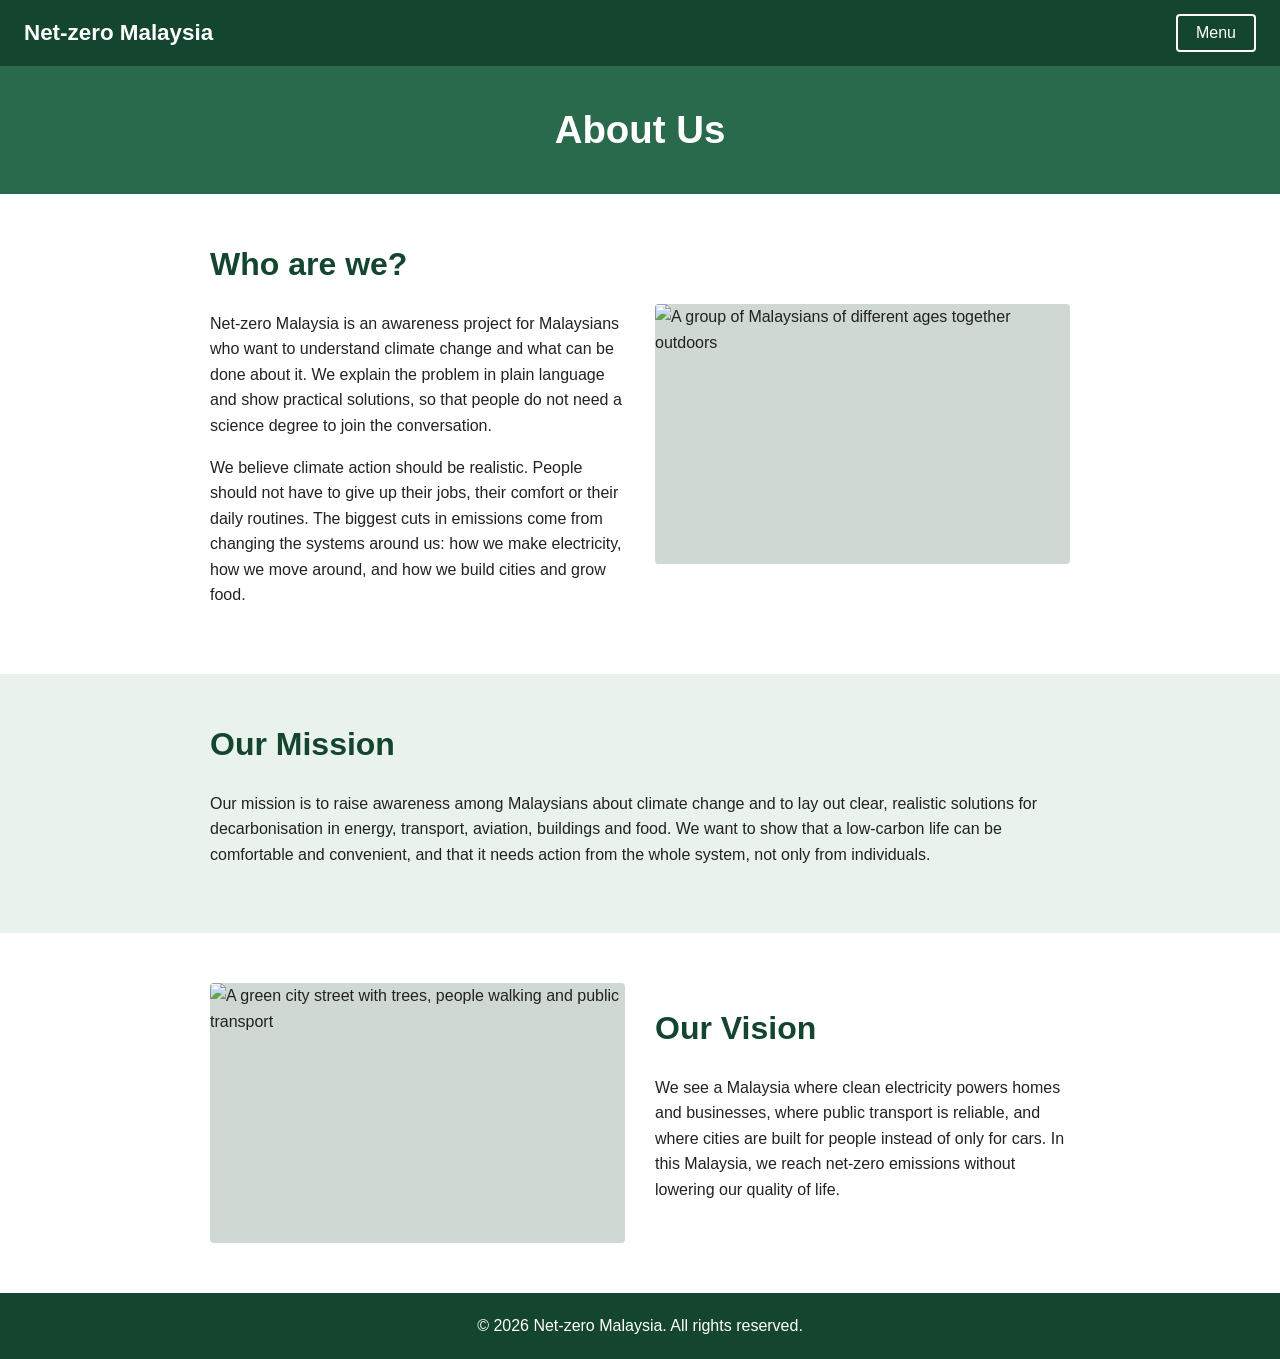
==== aboutus.html @ 5aaabb72 "Add files via upload" ====
<!DOCTYPE html>
<html lang="en">
<head>
  <meta charset="UTF-8">
  <meta name="viewport" content="width=device-width, initial-scale=1.0">
  <title>About Us | Net-zero Malaysia</title>
  <link rel="stylesheet" href="style.css">
</head>
<body>

  <header>
    <a href="index.html" class="logo">Net-zero Malaysia</a>
    <nav>
      <button id="menu-button" aria-expanded="false" aria-controls="menu-list">Menu</button>
      <ul id="menu-list">
        <li><a href="index.html">Home</a></li>
        <li><a href="aboutus.html" class="current">About Us</a></li>
        <li><a href="solutions.html">Solutions</a></li>
        <li><a href="contactus.html">Contact Us</a></li>
      </ul>
    </nav>
  </header>

  <main>

    <section class="page-title">
      <h1>About Us</h1>
    </section>

    <!-- Who are we? -->
    <section class="section">
      <div class="container two-columns">
        <div>
          <h2>Who are we?</h2>
          <p>Net-zero Malaysia is an awareness project for Malaysians who want to understand climate change and what can be done about it. We explain the problem in plain language and show practical solutions, so that people do not need a science degree to join the conversation.</p>
          <p>We believe climate action should be realistic. People should not have to give up their jobs, their comfort or their daily routines. The biggest cuts in emissions come from changing the systems around us: how we make electricity, how we move around, and how we build cities and grow food.</p>
        </div>
        <img src="images/about-community.jpg" alt="A group of Malaysians of different ages together outdoors">
      </div>
    </section>

    <!-- Our Mission -->
    <section class="section alt">
      <div class="container">
        <h2>Our Mission</h2>
        <p>Our mission is to raise awareness among Malaysians about climate change and to lay out clear, realistic solutions for decarbonisation in energy, transport, aviation, buildings and food. We want to show that a low-carbon life can be comfortable and convenient, and that it needs action from the whole system, not only from individuals.</p>
      </div>
    </section>

    <!-- Our Vision -->
    <section class="section">
      <div class="container two-columns reverse">
        <div>
          <h2>Our Vision</h2>
          <p>We see a Malaysia where clean electricity powers homes and businesses, where public transport is reliable, and where cities are built for people instead of only for cars. In this Malaysia, we reach net-zero emissions without lowering our quality of life.</p>
        </div>
        <img src="images/about-green-city.jpg" alt="A green city street with trees, people walking and public transport">
      </div>
    </section>

  </main>

  <footer>
    <p>&copy; 2026 Net-zero Malaysia. All rights reserved.</p>
  </footer>

  <script src="script.js"></script>
</body>
</html>
---- style.css ----
/* ---------- General ---------- */
* {
  box-sizing: border-box;
}

html {
  /* stops the sticky header from covering a section when you click a jump link */
  scroll-padding-top: 80px;
}

body {
  margin: 0;
  font-family: Arial, Helvetica, sans-serif;
  line-height: 1.6;
  color: #222222;
  background-color: #ffffff;
  /* keeps the footer at the bottom of the screen on short pages */
  display: flex;
  flex-direction: column;
  min-height: 100vh;
}

main {
  flex: 1;
}

h1, h2, h3 {
  line-height: 1.25;
}

h2 {
  color: #14452f;
  font-size: 2rem;
  margin-top: 0;
}

a {
  color: #14452f;
}

img {
  max-width: 100%;
  display: block;
}

/* ---------- Header and menu ---------- */
header {
  background-color: #14452f;
  padding: 14px 24px;
  display: flex;
  justify-content: space-between;
  align-items: center;
  position: sticky;
  top: 0;
  z-index: 10;
}

.logo {
  color: white;
  font-size: 1.4rem;
  font-weight: bold;
  text-decoration: none;
}

#menu-button {
  background-color: transparent;
  color: white;
  border: 2px solid white;
  border-radius: 4px;
  padding: 8px 18px;
  font-size: 1rem;
  cursor: pointer;
}

#menu-button:hover {
  background-color: white;
  color: #14452f;
}

/* The menu links are hidden until the Menu button is clicked (see script.js) */
#menu-list {
  display: none;
  position: absolute;
  top: 100%;
  right: 0;
  min-width: 200px;
  margin: 0;
  padding: 10px 0;
  list-style: none;
  background-color: white;
  box-shadow: 0 4px 8px rgba(0, 0, 0, 0.25);
}

#menu-list.show {
  display: block;
}

#menu-list a {
  display: block;
  padding: 12px 24px;
  color: #222222;
  text-decoration: none;
}

#menu-list a:hover {
  background-color: #eaf2ec;
}

#menu-list a.current {
  font-weight: bold;
  color: #14452f;
}

/* ---------- Hero (Home page banner) ---------- */
.hero {
  /* the green colour shows if the picture is missing */
  background-color: #1f4d3a;
  background-image: linear-gradient(rgba(0, 0, 0, 0.55), rgba(0, 0, 0, 0.55)), url("images/hero-kl-skyline.jpg");
  background-size: cover;
  background-position: center;
  color: white;
  text-align: center;
  padding: 120px 20px;
}

.hero h1 {
  font-size: 3rem;
  margin: 0 0 16px 0;
}

.hero p {
  font-size: 1.2rem;
  max-width: 650px;
  margin: 0 auto 28px auto;
}

/* ---------- Title bar on About Us, Solutions and Contact Us ---------- */
.page-title {
  background-color: #2a6a4c;
  color: white;
  text-align: center;
  padding: 40px 20px;
}

.page-title h1 {
  margin: 0;
  font-size: 2.4rem;
}

.page-title p {
  max-width: 650px;
  margin: 10px auto 0 auto;
}

/* ---------- Sections ---------- */
.container {
  max-width: 900px;
  margin: 0 auto;
  padding: 0 20px;
}

.section {
  padding: 50px 0;
}

.section.alt {
  background-color: #eaf2ec;
}

.center {
  text-align: center;
}

.center p {
  max-width: 650px;
  margin: 0 auto 24px auto;
}

/* Text on one side, picture on the other. Stacks on small screens. */
.two-columns {
  display: flex;
  flex-wrap: wrap;
  align-items: center;
  gap: 30px;
}

.two-columns > * {
  flex: 1 1 300px;
}

.two-columns.reverse {
  flex-direction: row-reverse;
}

/* All pictures inside sections get the same size and are cropped to fit */
.section img {
  width: 100%;
  height: 260px;
  object-fit: cover;
  border-radius: 4px;
  background-color: #cfd8d2;
  margin-bottom: 20px;
}

.two-columns img {
  margin-bottom: 0;
}

/* ---------- Buttons ---------- */
.button {
  display: inline-block;
  background-color: #f2b134;
  color: #1a1a1a;
  font-size: 1rem;
  font-weight: bold;
  text-decoration: none;
  padding: 12px 28px;
  border: none;
  border-radius: 4px;
  cursor: pointer;
}

.button:hover {
  background-color: #d99a1f;
}

/* ---------- Solutions page ---------- */
.jump {
  padding: 30px 0;
}

.jump p {
  margin: 0 0 8px 0;
  font-weight: bold;
}

.jump-links {
  display: flex;
  flex-wrap: wrap;
  gap: 8px 24px;
  margin: 0;
  padding: 0;
  list-style: none;
}

/* One solution = one block with a green line on the left */
.solution {
  border-left: 4px solid #2a6a4c;
  padding-left: 16px;
  margin: 24px 0;
}

.solution h3 {
  margin: 0 0 6px 0;
}

.solution p {
  margin: 0;
}

/* ---------- Contact form ---------- */
form {
  max-width: 600px;
  margin: 0 auto;
}

label {
  display: block;
  font-weight: bold;
  margin-bottom: 6px;
}

input,
textarea {
  width: 100%;
  padding: 10px;
  margin-bottom: 20px;
  border: 1px solid #888888;
  border-radius: 4px;
  font-family: inherit;
  font-size: 1rem;
}

/* ---------- Footer ---------- */
footer {
  background-color: #14452f;
  color: white;
  text-align: center;
  padding: 20px;
}

footer p {
  margin: 0;
}

/* ---------- Small screens ---------- */
@media (max-width: 600px) {
  .hero {
    padding: 70px 20px;
  }

  .hero h1 {
    font-size: 2.2rem;
  }
}
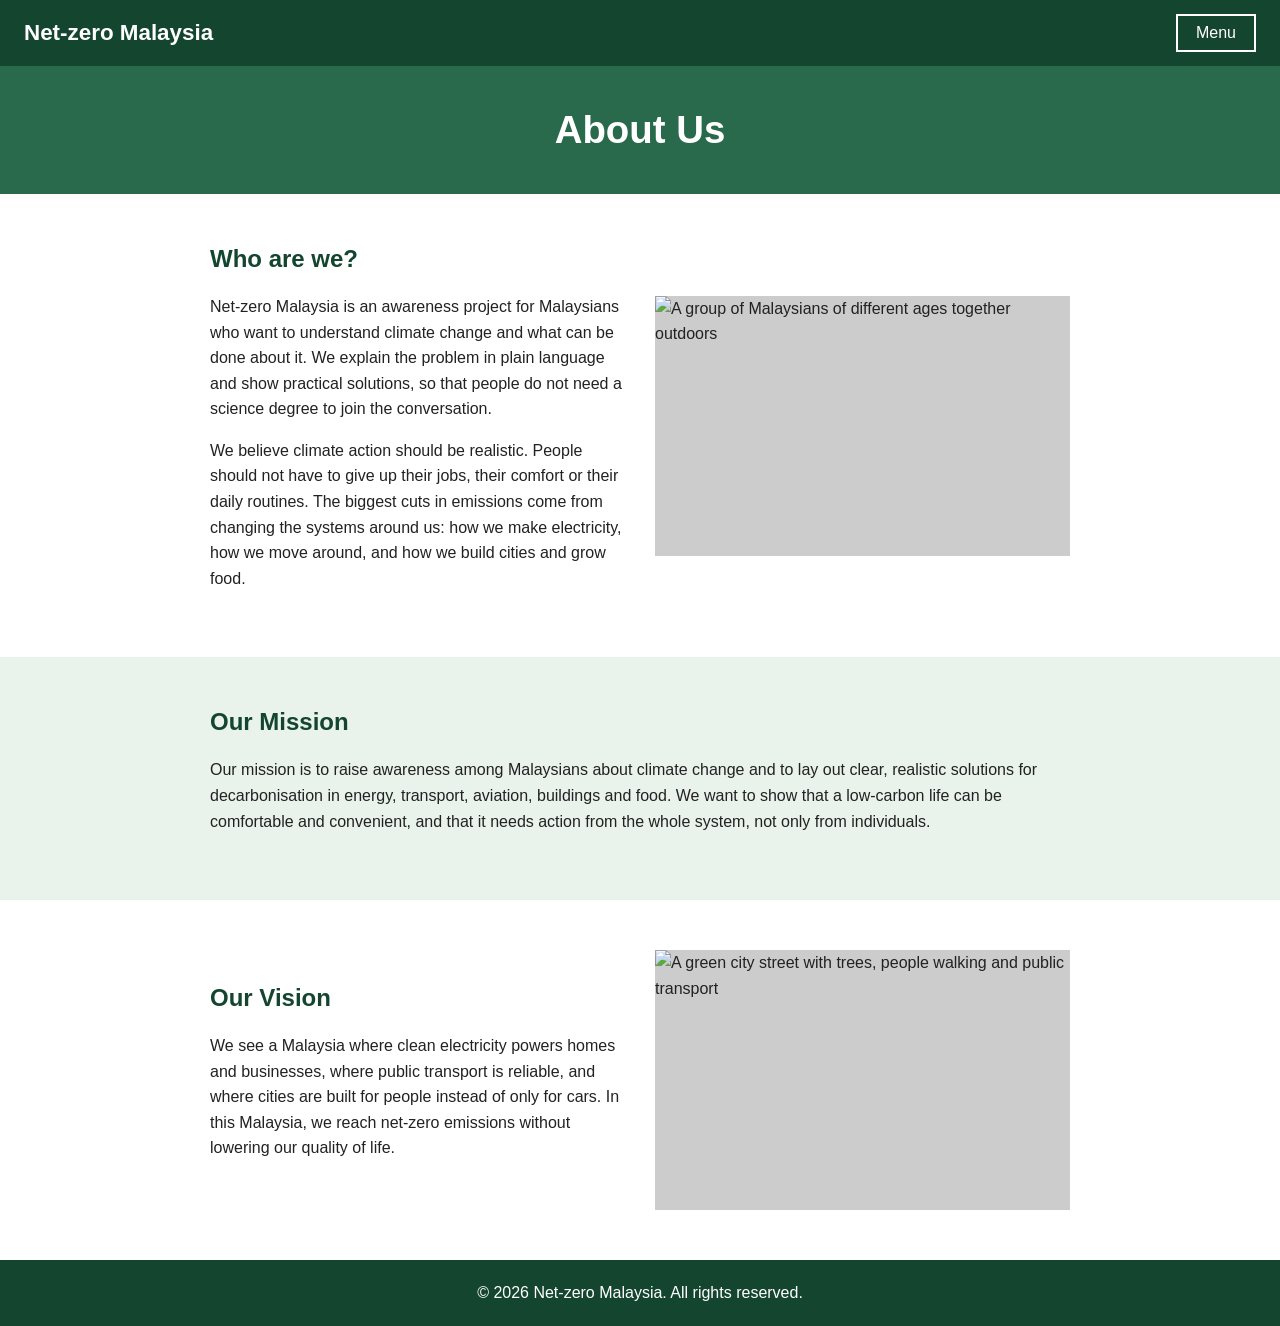
==== commit c7622b7e: "Add files via upload" ====
--- a/aboutus.html
+++ b/aboutus.html
@@ -27,7 +27,6 @@
       <h1>About Us</h1>
     </section>
 
-    <!-- Who are we? -->
     <section class="section">
       <div class="container two-columns">
         <div>
@@ -39,7 +38,6 @@
       </div>
     </section>
 
-    <!-- Our Mission -->
     <section class="section alt">
       <div class="container">
         <h2>Our Mission</h2>
@@ -47,7 +45,6 @@
       </div>
     </section>
 
-    <!-- Our Vision -->
     <section class="section">
       <div class="container two-columns reverse">
         <div>
--- a/style.css
+++ b/style.css
@@ -1,27 +1,21 @@
-/* ---------- General ---------- */
+/* general */
 * {
   box-sizing: border-box;
 }
 
 html {
-  /* stops the sticky header from covering a section when you click a jump link */
-  scroll-padding-top: 80px;
+  scroll-padding-top: 80px; /* so the sticky header doesn't cover the jump-link targets */
 }
 
 body {
   margin: 0;
   font-family: Arial, Helvetica, sans-serif;
   line-height: 1.6;
-  color: #222222;
-  background-color: #ffffff;
-  /* keeps the footer at the bottom of the screen on short pages */
-  display: flex;
-  flex-direction: column;
-  min-height: 100vh;
+  color: #222;
 }
 
 main {
-  flex: 1;
+  min-height: 80vh; /* pushes the footer down on short pages */
 }
 
 h1, h2, h3 {
@@ -30,7 +24,6 @@
 
 h2 {
   color: #14452f;
-  font-size: 2rem;
   margin-top: 0;
 }
 
@@ -38,12 +31,7 @@
   color: #14452f;
 }
 
-img {
-  max-width: 100%;
-  display: block;
-}
-
-/* ---------- Header and menu ---------- */
+/* header and menu */
 header {
   background-color: #14452f;
   padding: 14px 24px;
@@ -52,7 +40,6 @@
   align-items: center;
   position: sticky;
   top: 0;
-  z-index: 10;
 }
 
 .logo {
@@ -66,7 +53,6 @@
   background-color: transparent;
   color: white;
   border: 2px solid white;
-  border-radius: 4px;
   padding: 8px 18px;
   font-size: 1rem;
   cursor: pointer;
@@ -77,7 +63,7 @@
   color: #14452f;
 }
 
-/* The menu links are hidden until the Menu button is clicked (see script.js) */
+/* menu links stay hidden until the Menu button is clicked (see script.js) */
 #menu-list {
   display: none;
   position: absolute;
@@ -88,7 +74,7 @@
   padding: 10px 0;
   list-style: none;
   background-color: white;
-  box-shadow: 0 4px 8px rgba(0, 0, 0, 0.25);
+  border: 1px solid #ccc;
 }
 
 #menu-list.show {
@@ -98,7 +84,7 @@
 #menu-list a {
   display: block;
   padding: 12px 24px;
-  color: #222222;
+  color: #222;
   text-decoration: none;
 }
 
@@ -108,13 +94,11 @@
 
 #menu-list a.current {
   font-weight: bold;
-  color: #14452f;
-}
-
-/* ---------- Hero (Home page banner) ---------- */
+}
+
+/* home page banner */
 .hero {
-  /* the green colour shows if the picture is missing */
-  background-color: #1f4d3a;
+  background-color: #2a6a4c; /* shows if the picture is missing */
   background-image: linear-gradient(rgba(0, 0, 0, 0.55), rgba(0, 0, 0, 0.55)), url("images/hero-kl-skyline.jpg");
   background-size: cover;
   background-position: center;
@@ -134,7 +118,7 @@
   margin: 0 auto 28px auto;
 }
 
-/* ---------- Title bar on About Us, Solutions and Contact Us ---------- */
+/* title bar on the other pages */
 .page-title {
   background-color: #2a6a4c;
   color: white;
@@ -152,7 +136,7 @@
   margin: 10px auto 0 auto;
 }
 
-/* ---------- Sections ---------- */
+/* sections */
 .container {
   max-width: 900px;
   margin: 0 auto;
@@ -176,7 +160,7 @@
   margin: 0 auto 24px auto;
 }
 
-/* Text on one side, picture on the other. Stacks on small screens. */
+/* text on one side, picture on the other (they stack on small screens) */
 .two-columns {
   display: flex;
   flex-wrap: wrap;
@@ -188,17 +172,13 @@
   flex: 1 1 300px;
 }
 
-.two-columns.reverse {
-  flex-direction: row-reverse;
-}
-
-/* All pictures inside sections get the same size and are cropped to fit */
+/* every picture is the same height and gets cropped to fit */
 .section img {
+  display: block;
   width: 100%;
   height: 260px;
   object-fit: cover;
-  border-radius: 4px;
-  background-color: #cfd8d2;
+  background-color: #ccc;
   margin-bottom: 20px;
 }
 
@@ -206,17 +186,16 @@
   margin-bottom: 0;
 }
 
-/* ---------- Buttons ---------- */
+/* buttons */
 .button {
   display: inline-block;
   background-color: #f2b134;
-  color: #1a1a1a;
+  color: #222;
   font-size: 1rem;
   font-weight: bold;
   text-decoration: none;
   padding: 12px 28px;
   border: none;
-  border-radius: 4px;
   cursor: pointer;
 }
 
@@ -224,7 +203,7 @@
   background-color: #d99a1f;
 }
 
-/* ---------- Solutions page ---------- */
+/* solutions page */
 .jump {
   padding: 30px 0;
 }
@@ -243,7 +222,7 @@
   list-style: none;
 }
 
-/* One solution = one block with a green line on the left */
+/* one solution = one block with a green line on the left */
 .solution {
   border-left: 4px solid #2a6a4c;
   padding-left: 16px;
@@ -258,7 +237,7 @@
   margin: 0;
 }
 
-/* ---------- Contact form ---------- */
+/* contact form */
 form {
   max-width: 600px;
   margin: 0 auto;
@@ -275,13 +254,12 @@
   width: 100%;
   padding: 10px;
   margin-bottom: 20px;
-  border: 1px solid #888888;
-  border-radius: 4px;
+  border: 1px solid #888;
   font-family: inherit;
   font-size: 1rem;
 }
 
-/* ---------- Footer ---------- */
+/* footer */
 footer {
   background-color: #14452f;
   color: white;
@@ -293,12 +271,8 @@
   margin: 0;
 }
 
-/* ---------- Small screens ---------- */
+/* phones */
 @media (max-width: 600px) {
-  .hero {
-    padding: 70px 20px;
-  }
-
   .hero h1 {
     font-size: 2.2rem;
   }
